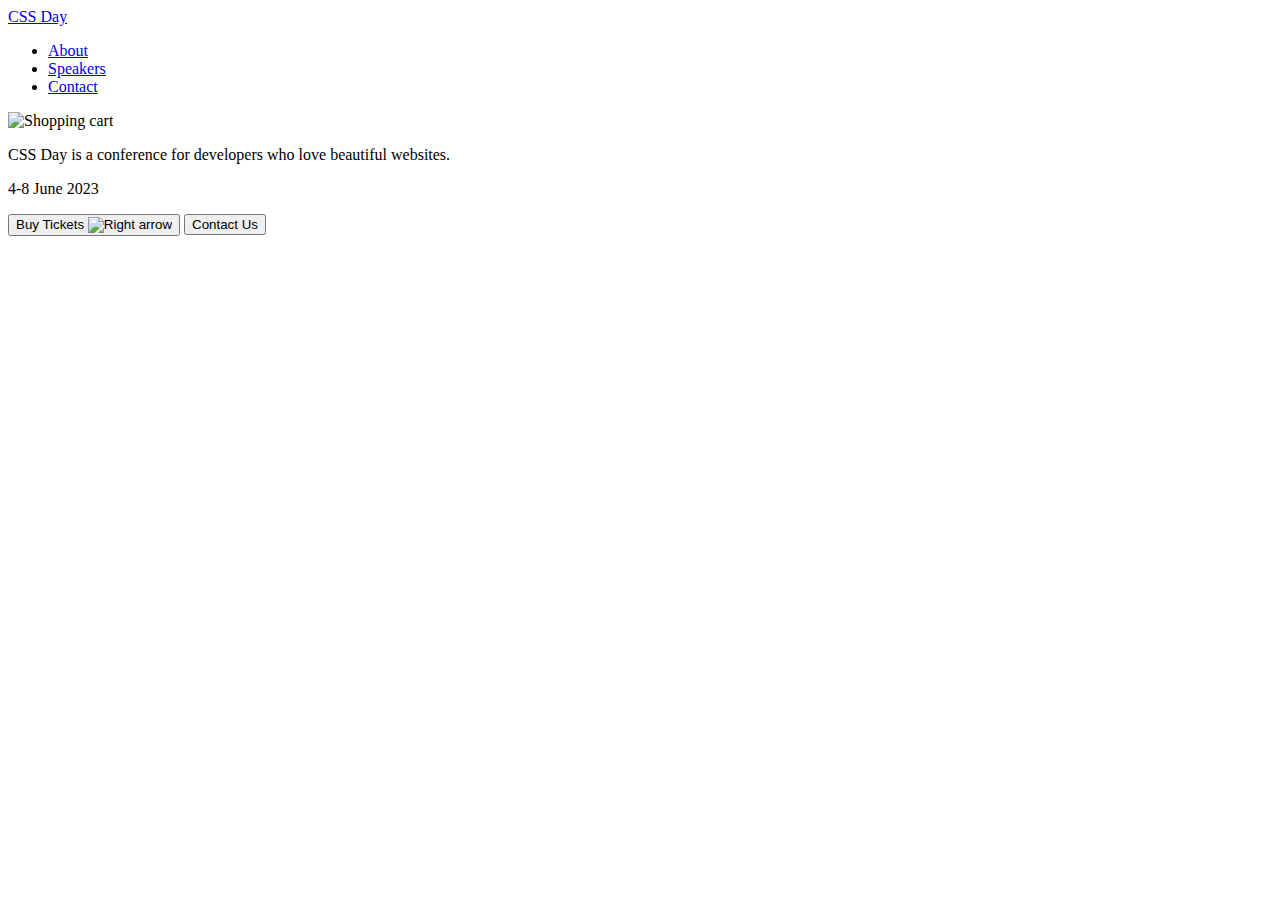
==== index.html @ d5fe355c "initial commit adds styling of nav bar" ====
<!DOCTYPE html>
<html lang="en">
<head>
    <meta charset="UTF-8">
    <meta http-equiv="X-UA-Compatible" content="IE=edge">
    <meta name="viewport" content="width=device-width, initial-scale=1.0">
    <title>CSS Day</title>
    
    <link rel="preconnect" href="https://fonts.googleapis.com">
    <link rel="preconnect" href="https://fonts.gstatic.com" crossorigin>
    <link href="https://fonts.googleapis.com/css2?family=Inter:wght@400;700&display=swap" rel="stylesheet">
    <link rel="stylesheet" href="./styles/index.css">
</head>
<body>
    <header class="header">
        <a class="header__link" href="/">CSS Day</a>
        <nav class="nav">
            <ul class="nav__list">
                <li class="nav__list-item"><a href="#">About</a></li>
                <li class="nav__list-item"><a href="speakers.html">Speakers</a></li>
                <li class="nav__list-item"><a href="#">Contact</a></li>
            </ul>
        </nav>
        <img class="header__logo" src="./icons/shopping-cart.svg" alt="Shopping cart">
    </header>
    <main>
        <p>CSS Day is a conference for developers who love beautiful websites.</p>
        <p>4-8 June 2023</p>
        <button>Buy Tickets <img src="./icons/arrow-right.svg" alt="Right arrow"></button>
        <button>Contact Us</button>
    </main>
</body>
</html>
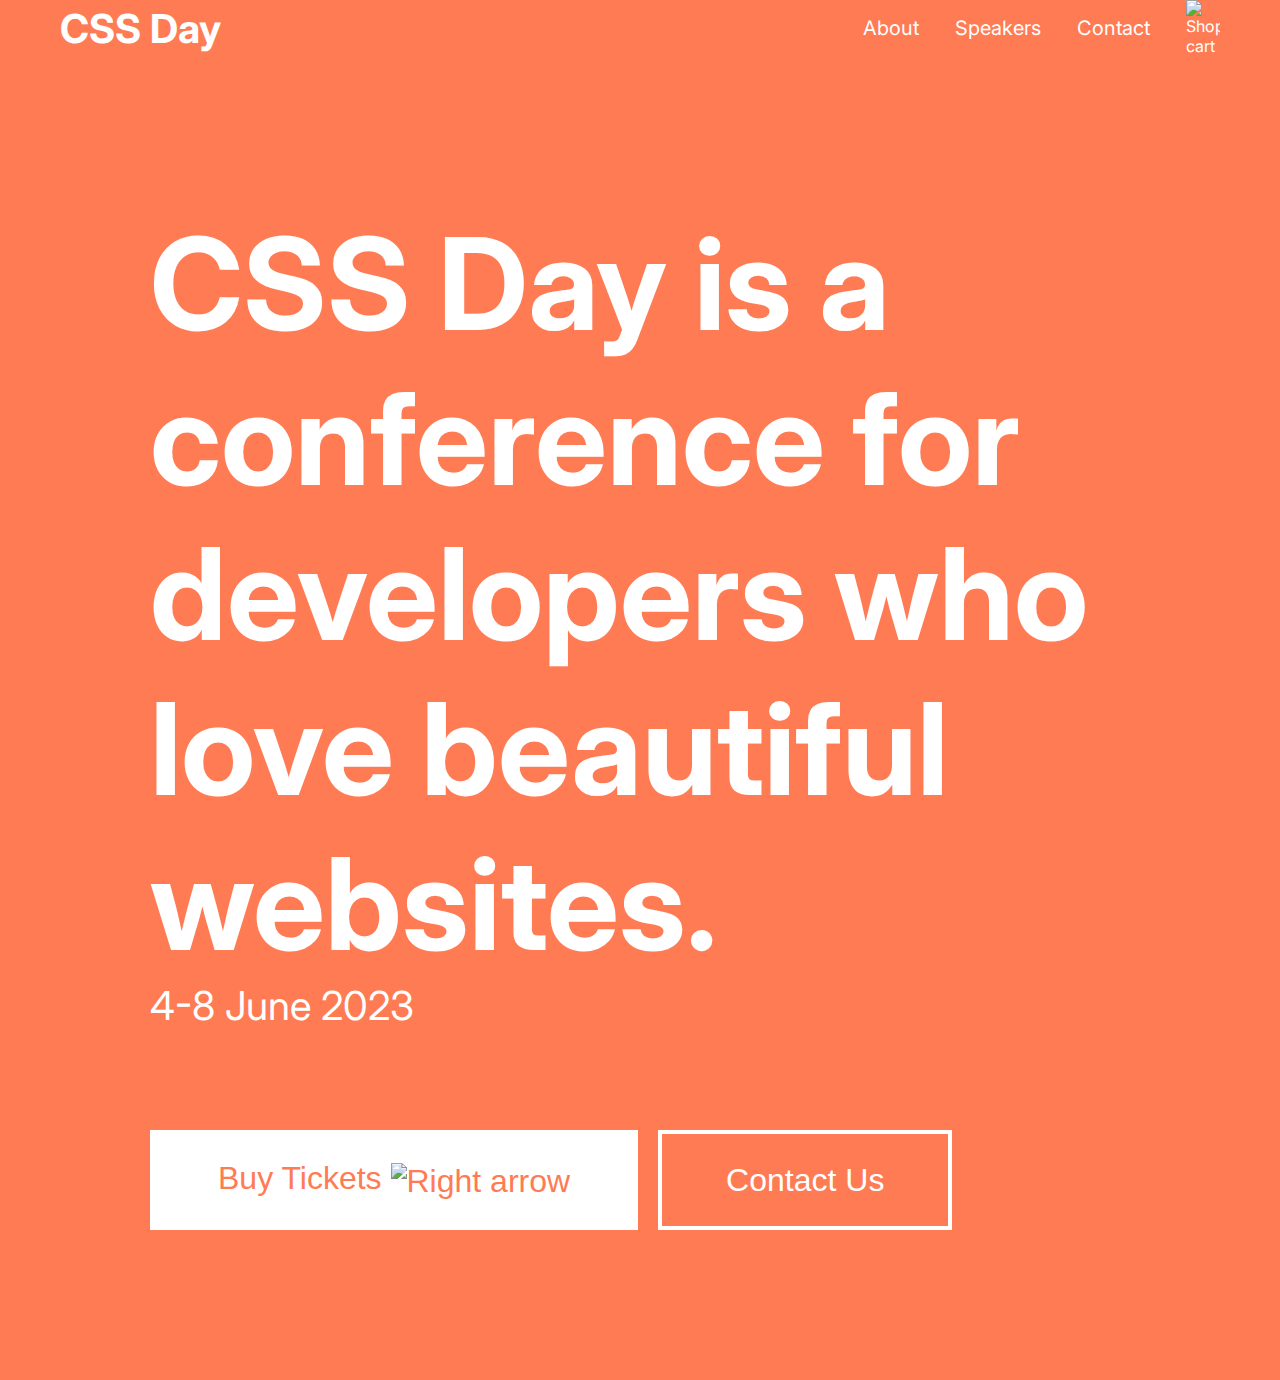
==== commit 4e9bf9c8: "fhinishes styling for index.html" ====
--- a/index.html
+++ b/index.html
@@ -1,33 +1,51 @@
 <!DOCTYPE html>
 <html lang="en">
-<head>
-    <meta charset="UTF-8">
-    <meta http-equiv="X-UA-Compatible" content="IE=edge">
-    <meta name="viewport" content="width=device-width, initial-scale=1.0">
+  <head>
+    <meta charset="UTF-8" />
+    <meta http-equiv="X-UA-Compatible" content="IE=edge" />
+    <meta name="viewport" content="width=device-width, initial-scale=1.0" />
     <title>CSS Day</title>
-    
-    <link rel="preconnect" href="https://fonts.googleapis.com">
-    <link rel="preconnect" href="https://fonts.gstatic.com" crossorigin>
-    <link href="https://fonts.googleapis.com/css2?family=Inter:wght@400;700&display=swap" rel="stylesheet">
-    <link rel="stylesheet" href="./styles/index.css">
-</head>
-<body>
+
+    <link rel="preconnect" href="https://fonts.googleapis.com" />
+    <link rel="preconnect" href="https://fonts.gstatic.com" crossorigin />
+    <link
+      href="https://fonts.googleapis.com/css2?family=Inter:wght@400;700&display=swap"
+      rel="stylesheet"
+    />
+    <link rel="stylesheet" href="./styles/index.css" />
+  </head>
+  <body>
     <header class="header">
-        <a class="header__link" href="/">CSS Day</a>
-        <nav class="nav">
-            <ul class="nav__list">
-                <li class="nav__list-item"><a href="#">About</a></li>
-                <li class="nav__list-item"><a href="speakers.html">Speakers</a></li>
-                <li class="nav__list-item"><a href="#">Contact</a></li>
-            </ul>
-        </nav>
-        <img class="header__logo" src="./icons/shopping-cart.svg" alt="Shopping cart">
+      <a class="header__link" href="/">CSS Day</a>
+      <nav class="nav">
+        <ul class="nav__list">
+          <li class="nav__list-item"><a href="#">About</a></li>
+          <li class="nav__list-item"><a href="speakers.html">Speakers</a></li>
+          <li class="nav__list-item"><a href="#">Contact</a></li>
+        </ul>
+      </nav>
+      <img
+        class="header__logo"
+        src="./icons/shopping-cart.svg"
+        alt="Shopping cart"
+      />
     </header>
-    <main>
-        <p>CSS Day is a conference for developers who love beautiful websites.</p>
-        <p>4-8 June 2023</p>
-        <button>Buy Tickets <img src="./icons/arrow-right.svg" alt="Right arrow"></button>
-        <button>Contact Us</button>
+    <main class="main">
+      <p class="main__heading">
+        CSS Day is a conference for developers who love beautiful websites.
+      </p>
+      <p class="main__sub-heading">4-8 June 2023</p>
+      <div class="button-container">
+        <button class="button button--primary">
+          Buy Tickets
+          <img
+            class="button__icon"
+            src="./icons/arrow-right.svg"
+            alt="Right arrow"
+          />
+        </button>
+        <button class="button button--secondary">Contact Us</button>
+      </div>
     </main>
-</body>
-</html>+  </body>
+</html>
--- a/styles/index.css
+++ b/styles/index.css
@@ -0,0 +1,20 @@
+@import './base.css';
+
+/* Main Content Section */
+
+.main {
+  padding: 150px;
+}
+
+.main__heading {
+  font-size: 12.8rem;
+  font-weight: bold;
+}
+
+.main__sub-heading {
+  font-size: 4rem;
+}
+
+.button:not(button:last-of-type) {
+  margin-inline-end: 20px;
+}
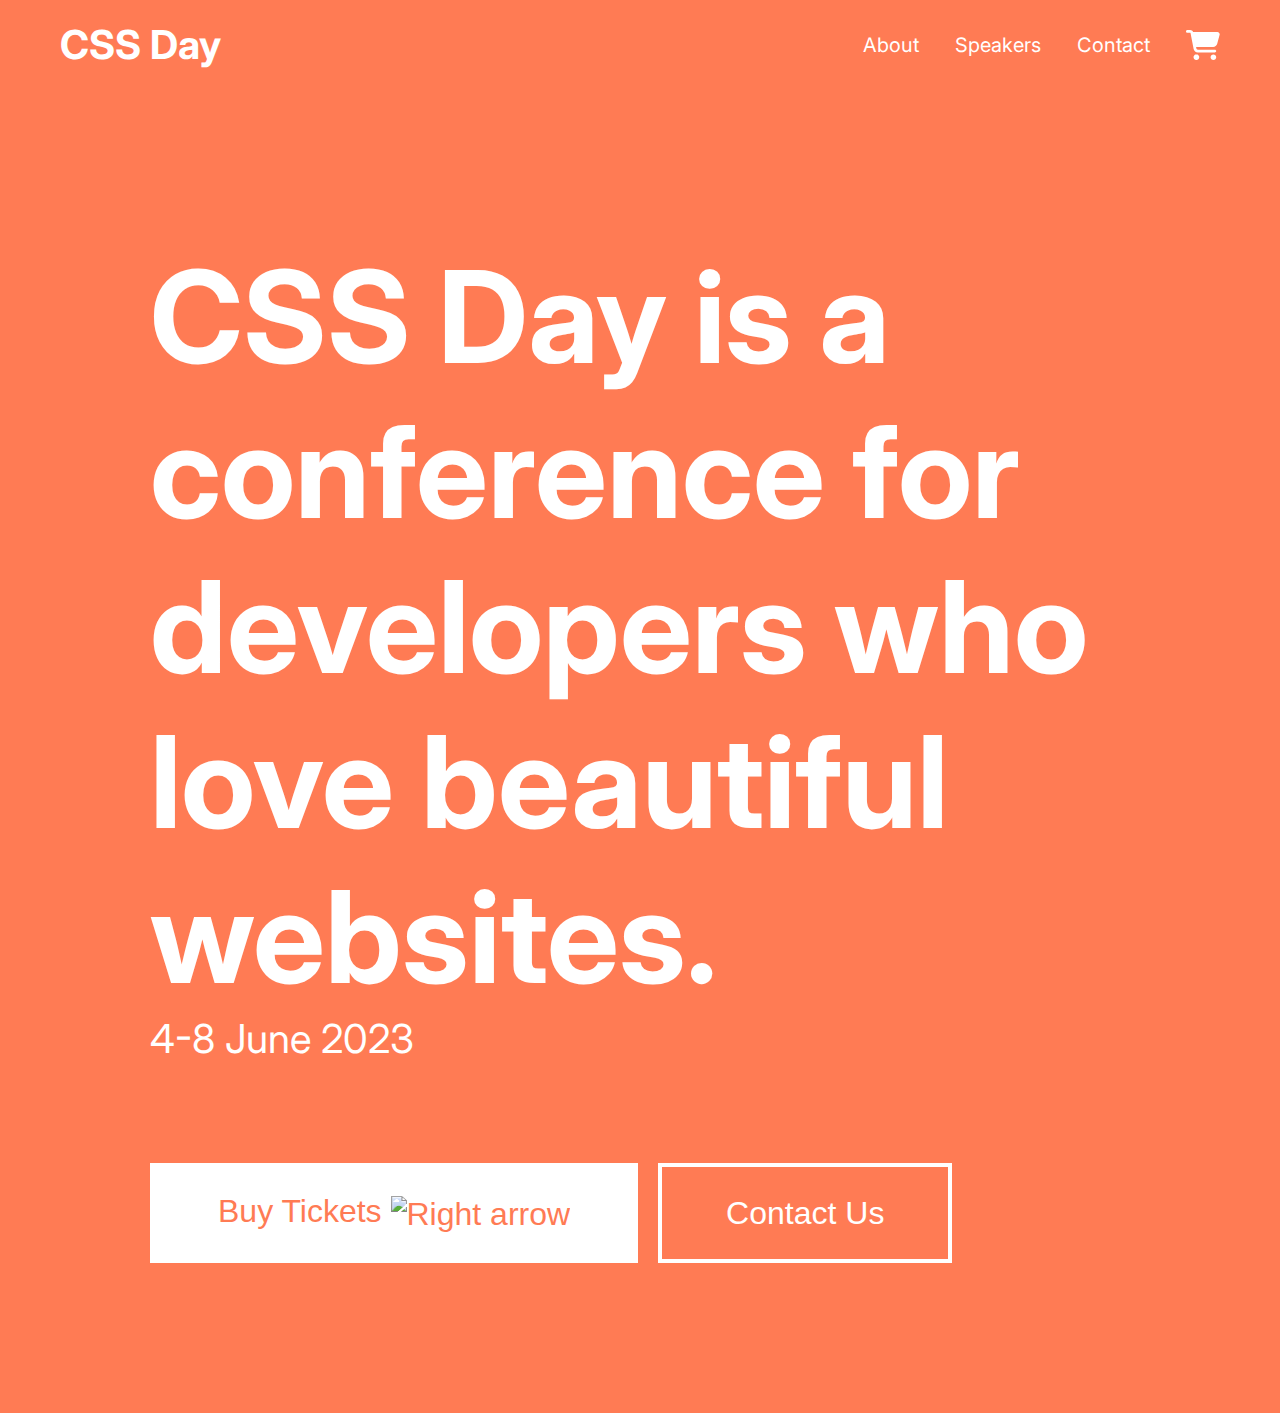
==== commit f1e5c01b: "adds responsive layout for speakers page" ====
--- a/index.html
+++ b/index.html
@@ -14,7 +14,7 @@
     />
     <link rel="stylesheet" href="./styles/index.css" />
   </head>
-  <body>
+  <body class="body body--primary home">
     <header class="header">
       <a class="header__link" href="/">CSS Day</a>
       <nav class="nav">
@@ -24,11 +24,26 @@
           <li class="nav__list-item"><a href="#">Contact</a></li>
         </ul>
       </nav>
-      <img
+      <svg
         class="header__logo"
-        src="./icons/shopping-cart.svg"
-        alt="Shopping cart"
-      />
+        width="34"
+        height="30"
+        viewBox="0 0 34 30"
+        fill="none"
+        xmlns="http://www.w3.org/2000/svg"
+      >
+        <g clip-path="url(#clip0_5_286)">
+          <path
+            d="M0 1.40625C0 0.626953 0.631597 0 1.41667 0H4.10243C5.40104 0 6.55208 0.75 7.08924 1.875H31.3497C32.9021 1.875 34.0354 3.33984 33.6281 4.82813L31.208 13.752C30.7062 15.5918 29.024 16.875 27.1056 16.875H10.076L10.3948 18.5449C10.5247 19.207 11.109 19.6875 11.7878 19.6875H28.8056C29.5906 19.6875 30.2222 20.3145 30.2222 21.0938C30.2222 21.873 29.5906 22.5 28.8056 22.5H11.7878C9.74549 22.5 7.99236 21.0586 7.61458 19.0723L4.56875 3.19336C4.52743 2.9707 4.33264 2.8125 4.10243 2.8125H1.41667C0.631597 2.8125 0 2.18555 0 1.40625ZM7.55556 27.1875C7.55556 26.8182 7.62884 26.4524 7.77123 26.1112C7.91362 25.77 8.12232 25.4599 8.38542 25.1988C8.64852 24.9376 8.96086 24.7304 9.30462 24.5891C9.64837 24.4477 10.0168 24.375 10.3889 24.375C10.761 24.375 11.1294 24.4477 11.4732 24.5891C11.8169 24.7304 12.1293 24.9376 12.3924 25.1988C12.6555 25.4599 12.8642 25.77 13.0065 26.1112C13.1489 26.4524 13.2222 26.8182 13.2222 27.1875C13.2222 27.5568 13.1489 27.9226 13.0065 28.2638C12.8642 28.605 12.6555 28.9151 12.3924 29.1762C12.1293 29.4374 11.8169 29.6446 11.4732 29.7859C11.1294 29.9273 10.761 30 10.3889 30C10.0168 30 9.64837 29.9273 9.30462 29.7859C8.96086 29.6446 8.64852 29.4374 8.38542 29.1762C8.12232 28.9151 7.91362 28.605 7.77123 28.2638C7.62884 27.9226 7.55556 27.5568 7.55556 27.1875ZM27.3889 24.375C28.1403 24.375 28.861 24.6713 29.3924 25.1988C29.9237 25.7262 30.2222 26.4416 30.2222 27.1875C30.2222 27.9334 29.9237 28.6488 29.3924 29.1762C28.861 29.7037 28.1403 30 27.3889 30C26.6374 30 25.9168 29.7037 25.3854 29.1762C24.8541 28.6488 24.5556 27.9334 24.5556 27.1875C24.5556 26.4416 24.8541 25.7262 25.3854 25.1988C25.9168 24.6713 26.6374 24.375 27.3889 24.375Z"
+            fill="white"
+          />
+        </g>
+        <defs>
+          <clipPath id="clip0_5_286">
+            <rect width="34" height="30" fill="white" />
+          </clipPath>
+        </defs>
+      </svg>
     </header>
     <main class="main">
       <p class="main__heading">
--- a/styles/index.css
+++ b/styles/index.css
@@ -2,19 +2,15 @@
 
 /* Main Content Section */
 
-.main {
-  padding: 150px;
-}
-
-.main__heading {
+.home .main__heading {
   font-size: 12.8rem;
   font-weight: bold;
 }
 
-.main__sub-heading {
+.home .main__sub-heading {
   font-size: 4rem;
 }
 
-.button:not(button:last-of-type) {
+.home .button:not(button:last-of-type) {
   margin-inline-end: 20px;
 }
